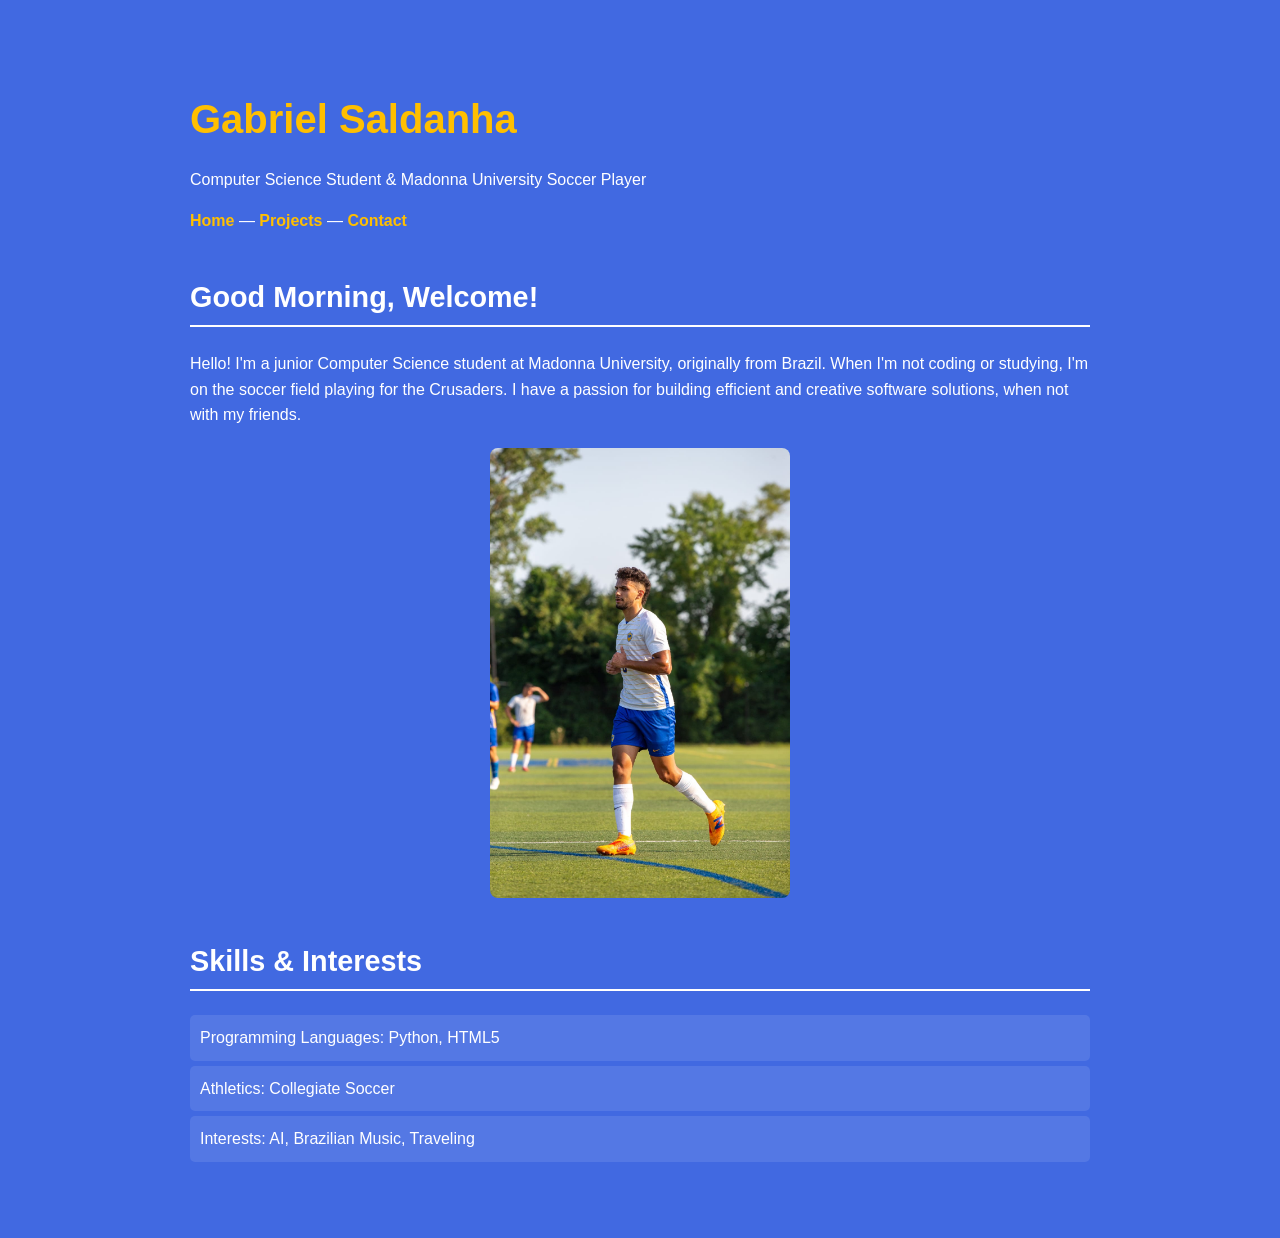
==== index.html @ f9659fb1 "Initial commit: Complete portfolio website files" ====
<!DOCTYPE html>
<html lang="en">
<head>
    <meta charset="UTF-8">
    <meta name="viewport" content="width=device-width, initial-scale=1.0">
    <title>Gabriel Antonio Costa Saldanha -  Personal Portfolio</title>
    <link rel="stylesheet" href="css/styles.css">
</head>
<body>
    <div class="container">
    <h1>Gabriel Saldanha</h1>
    <p>Computer Science Student & Madonna University Soccer Player</p>

    <p>
        <a href="index.html">Home</a> &mdash;
        <a href="projects.html">Projects</a> &mdash;
        <a href="contact.html">Contact</a>
    </p>

    <h2 id="welcome-greeting">Welcome!</h2>
    <p>
        Hello! I'm a junior Computer Science student at Madonna University, originally from Brazil. When I'm not coding or studying, I'm on the soccer field playing for the Crusaders. I have a passion for building efficient and creative software solutions, when not with my friends.
    </p>
    
    <img src="images/profile.jpg" alt="A photo of me on the Madonna University soccer field" width="300">

    <h2>Skills & Interests</h2>
    <ul>
        <li>Programming Languages: Python, HTML5</li>
        <li>Athletics: Collegiate Soccer</li>
        <li>Interests: AI, Brazilian Music, Traveling</li>
    </ul>
    </div>
    <script src="js/script.js"></script>
</body>
</html>
---- css/styles.css ----
body {
    font-family: Verdana, sans-serif;
    font-size: 16px;
    line-height: 1.6;
    background-color: royalblue;
    color: white;}

a {color: #FFBF00;}

h1 {
    font-size: 2.5em;
    color: #FFBF00;
    margin-bottom: 10px; }

h2 {
    font-size: 1.8em;
    border-bottom: 2px solid white; 
    padding-bottom: 5px;
    margin-top: 40px;}

a {
    text-decoration: none;
    font-weight: bold;}

a:hover {
    text-decoration: underline;}

.container {
    width: 80%;
    max-width: 900px;
    margin: 40px auto;
    padding: 20px;}

img {
    max-width: 100%;
    height: auto;
    display: block;
    margin: 20px auto;
    border-radius: 8px;}

ul {
    list-style-type: none; 
    padding: 0;}

li {
    background-color: rgba(255, 255, 255, 0.1);
    padding: 10px;
    margin-bottom: 5px;
    border-radius: 5px;}

table {
    width: 100%;
    margin-top: 20px;
    border-collapse: collapse;}

td {
    padding: 10px;
    border: 1px solid white;}
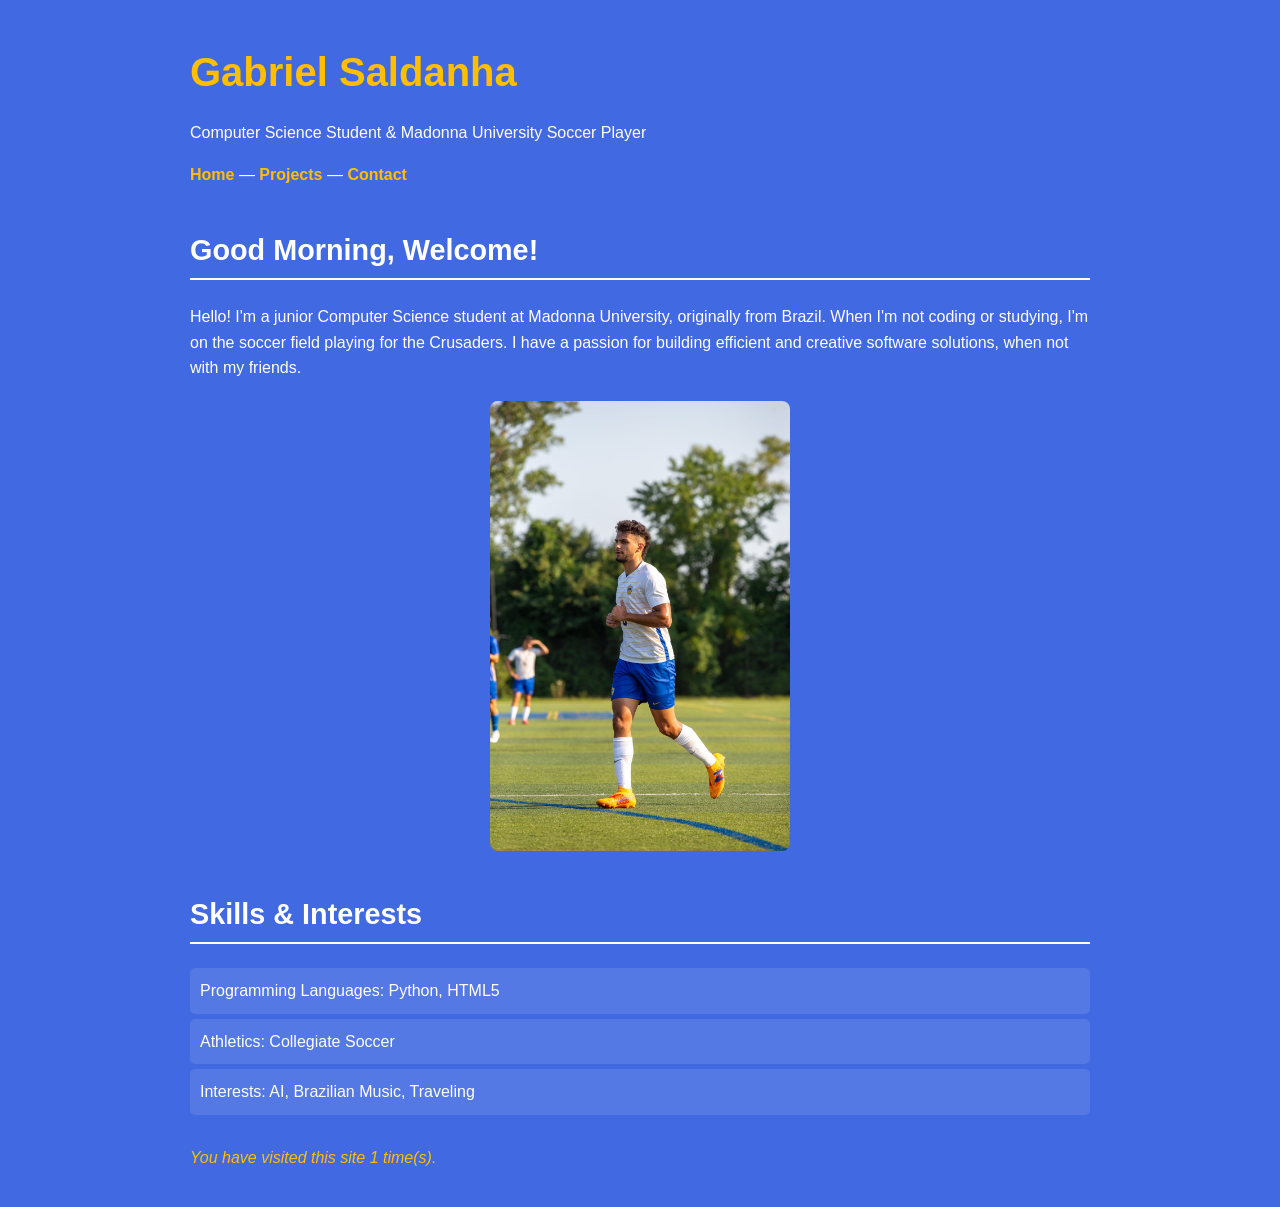
==== commit 13f5beb7: "Final: Added contact form, validation, and page counter" ====
--- a/index.html
+++ b/index.html
@@ -30,6 +30,9 @@
         <li>Athletics: Collegiate Soccer</li>
         <li>Interests: AI, Brazilian Music, Traveling</li>
     </ul>
+
+    <p id="visitCounter" style="margin-top: 30px; font-style: italic; color: #FFBF00;"></p>
+
     </div>
     <script src="js/script.js"></script>
 </body>
--- a/css/styles.css
+++ b/css/styles.css
@@ -1,61 +1,125 @@
+/* --- 1. GENERAL PAGE STYLES --- */
 body {
     font-family: Verdana, sans-serif;
     font-size: 16px;
     line-height: 1.6;
-    background-color: royalblue;
-    color: white;}
+    background-color: royalblue; /* This brings back the blue background */
+    color: white;
+    margin: 0;
+}
 
-a {color: #FFBF00;}
-
+/* --- 2. HEADINGS & LINKS --- */
 h1 {
     font-size: 2.5em;
-    color: #FFBF00;
-    margin-bottom: 10px; }
+    color: #FFBF00; /* Gold color */
+    margin-bottom: 10px;
+    margin-top: 20px;
+}
 
 h2 {
     font-size: 1.8em;
     border-bottom: 2px solid white; 
     padding-bottom: 5px;
-    margin-top: 40px;}
+    margin-top: 40px;
+}
 
 a {
+    color: #FFBF00;
     text-decoration: none;
-    font-weight: bold;}
+    font-weight: bold;
+}
 
 a:hover {
-    text-decoration: underline;}
+    text-decoration: underline;
+}
 
+/* --- 3. LAYOUT & IMAGES --- */
 .container {
     width: 80%;
     max-width: 900px;
-    margin: 40px auto;
-    padding: 20px;}
+    margin: 0 auto; /* Centers the content */
+    padding: 20px;
+}
 
 img {
     max-width: 100%;
     height: auto;
     display: block;
     margin: 20px auto;
-    border-radius: 8px;}
+    border-radius: 8px;
+}
 
+/* --- 4. LISTS (for Contact page/Home) --- */
 ul {
     list-style-type: none; 
-    padding: 0;}
+    padding: 0;
+}
 
 li {
     background-color: rgba(255, 255, 255, 0.1);
     padding: 10px;
     margin-bottom: 5px;
-    border-radius: 5px;}
+    border-radius: 5px;
+}
 
+/* --- 5. PROJECTS TABLE STYLES (New 4-Column Layout) --- */
 table {
-    width: 100%;
-    margin-top: 20px;
-    border-collapse: collapse;}
+    width: 100%; /* Fits the container */
+    max-width: 100%;
+    margin: 40px auto 20px auto; 
+    border-collapse: collapse;
+    background-color: rgba(255, 255, 255, 0.1); /* Transparent background */
+    border-radius: 5px; 
+}
+
+th {
+    padding: 12px;
+    border: 1px solid white;
+    text-align: center;
+    background-color: rgba(255, 255, 255, 0.2); 
+    border-bottom: 2px solid white; 
+}
 
 td {
     padding: 10px;
-    border: 1px solid white;}
+    border: 1px solid white; 
+    vertical-align: top;
+}
 
+/* Column Widths */
+td:nth-child(1) { /* Project Name */
+    width: 20%;
+    font-weight: bold;
+}
+td:nth-child(2) { /* Status */
+    width: 10%;
+    text-align: center;
+}
+td:nth-child(3) { /* Description */
+    width: 55%; 
+}
+td:nth-child(4) { /* Links */
+    width: 15%;
+    text-align: center;
+}
 
-
+/* --- 6. MOBILE RESPONSIVENESS (Mandatory) --- */
+@media (max-width: 768px) {
+    .container {
+        width: 95%; /* Use more screen space on mobile */
+        overflow-x: hidden; /* Prevent body scroll */
+    }
+    
+    /* Make the TABLE scrollable on mobile, not the whole page */
+    table {
+        display: block;
+        overflow-x: auto;
+        white-space: nowrap; /* Keeps rows on one line while scrolling */
+    }
+    
+    /* Allow description text to wrap nicely inside the scrollable area */
+    td:nth-child(3) {
+        white-space: normal;
+        min-width: 200px;
+    }
+}
